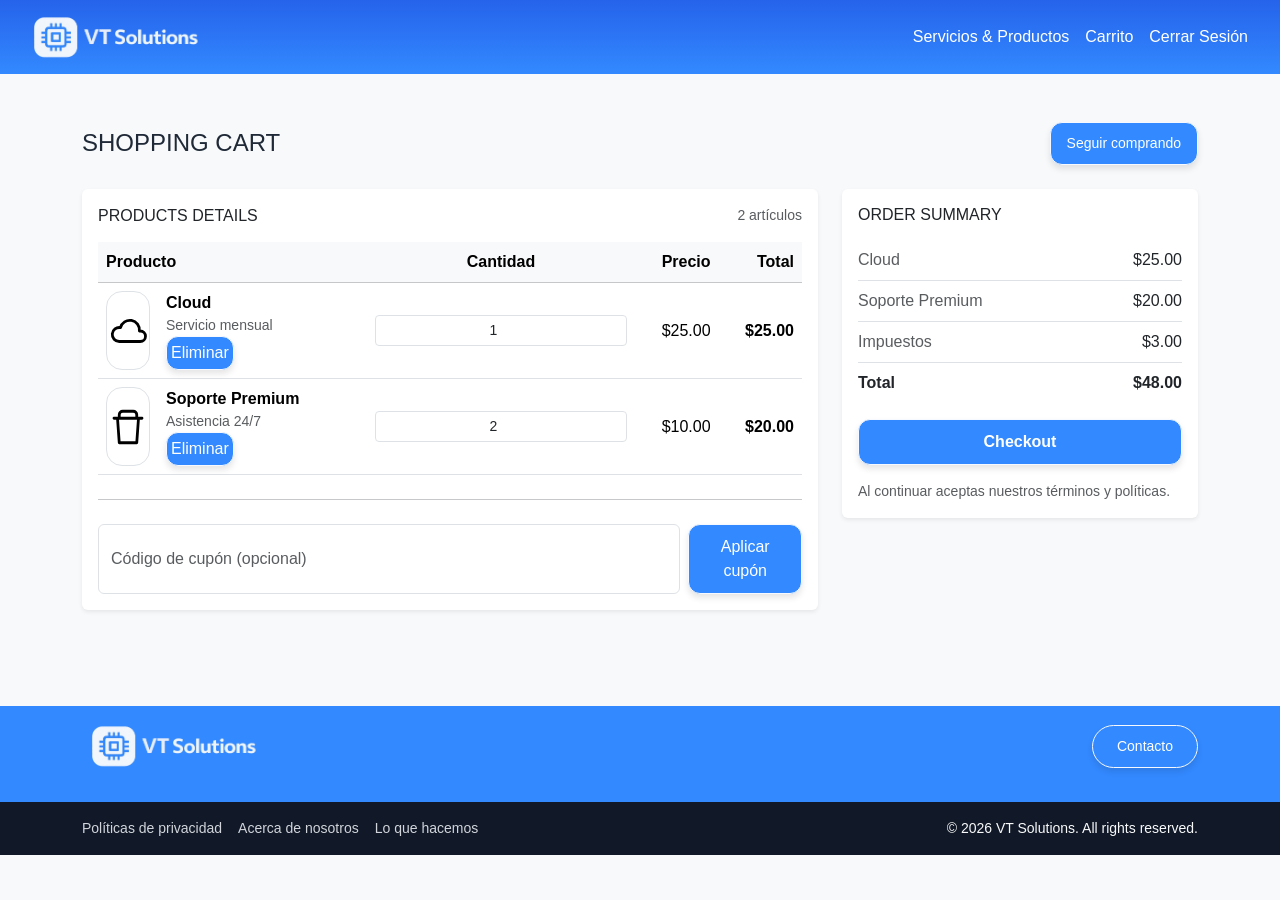
==== frontend/carrito.html @ f8be96f1 "add: base inicial backend preparada, rutas y carpetas creadas" ====
<!doctype html>
<html lang="es">
<head>
  <meta charset="utf-8" />
  <meta name="viewport" content="width=device-width, initial-scale=1" />
  <title>VT Solutions | Carrito</title>

  <link href="https://cdn.jsdelivr.net/npm/bootstrap@5.3.3/dist/css/bootstrap.min.css" rel="stylesheet">
  <link rel="stylesheet" href="css/main.css">
</head>

<body class="bg-light">

  <!-- HEADER -->
  <nav class="navbar navbar-expand-md navbar-dark">
    <div class="container-fluid px-4">
      <a href="principal.html" class="navbar-brand">
        <img src="img/logo.png" class="logo" alt="VT Solutions">
      </a>
      <button class="navbar-toggler" type="button" data-bs-toggle="collapse" data-bs-target="#menu">
        <span class="navbar-toggler-icon"></span>
      </button>
      <div class="collapse navbar-collapse" id="menu">
        <ul class="navbar-nav ms-auto">
          <li class="nav-item"><a class="nav-link active" href="catalogo.html">Servicios & Productos</a></li>
          <li class="nav-item"><a class="nav-link active" aria-current="page" href="carrito.html">Carrito</a></li>
          <li class="nav-item"><a class="nav-link active" href="Login.html">Cerrar Sesión</a></li>
        </ul>
      </div>
    </div>
  </nav>

  <!-- MAIN -->
  <main class="container py-5">
    <div class="d-flex align-items-center justify-content-between flex-wrap gap-2 mb-4">
      <h1 class="h4 mb-0 text-uppercase vt-title">Shopping Cart</h1>
      <a class="btn btn-outline-primary btn-sm" href="catalogo.html">Seguir comprando</a>
    </div>

    <div class="row g-4">
      <!-- Carrito -->
      <div class="col-12 col-lg-8">
        <div class="card shadow-sm border-0 vt-card">
          <div class="card-body">
            <div class="d-flex align-items-center justify-content-between flex-wrap gap-2 mb-3">
              <h2 class="h6 mb-0 text-uppercase vt-subtitle">Products details</h2>
              <span class="text-body-secondary small">2 artículos</span>
            </div>

            <div class="table-responsive">
              <table class="table align-middle mb-0">
                <thead class="table-light">
                  <tr>
                    <th scope="col">Producto</th>
                    <th scope="col" class="text-center vt-col-qty">Cantidad</th>
                    <th scope="col" class="text-end vt-col-price">Precio</th>
                    <th scope="col" class="text-end vt-col-total">Total</th>
                  </tr>
                </thead>

                <tbody>
                  <!-- Item 1 -->
                  <tr>
                    <td>
                      <div class="d-flex gap-3">
                        <div class="vt-thumb bg-white border rounded-4 d-flex align-items-center justify-content-center flex-shrink-0">
                          <svg width="42" height="42" viewBox="0 0 24 24" fill="none" aria-hidden="true">
                            <path d="M7 18a4 4 0 1 1 .7-7.94A5.5 5.5 0 0 1 18.5 12H19a3 3 0 1 1 0 6H7Z"
                                  stroke="currentColor" stroke-width="1.6" stroke-linecap="round" stroke-linejoin="round"/>
                          </svg>
                        </div>

                        <div>
                          <div class="fw-semibold">Cloud</div>
                          <div class="text-body-secondary small">Servicio mensual</div>
                          <button class="btn btn-primary p-1 small text-decoration-none">Eliminar</button>
                        </div>
                      </div>
                    </td>

                    <td class="text-center">
                      <div class="input-group input-group-sm justify-content-center vt-qty">
                        <input type="number" class="form-control text-center" value="1" min="1">
                      </div>
                    </td>

                    <td class="text-end">$25.00</td>
                    <td class="text-end fw-semibold">$25.00</td>
                  </tr>

                  <!-- Item 2 -->
                  <tr>
                    <td>
                      <div class="d-flex gap-3">
                        <div class="vt-thumb bg-white border rounded-4 d-flex align-items-center justify-content-center flex-shrink-0">
                          <svg width="42" height="42" viewBox="0 0 24 24" fill="none" aria-hidden="true">
                            <path d="M4 7h16M7 7V5a2 2 0 0 1 2-2h6a2 2 0 0 1 2 2v2M6 7l1 14h10l1-14"
                                  stroke="currentColor" stroke-width="1.6" stroke-linecap="round" stroke-linejoin="round"/>
                          </svg>
                        </div>

                        <div>
                          <div class="fw-semibold">Soporte Premium</div>
                          <div class="text-body-secondary small">Asistencia 24/7</div>
                          <button class="btn btn-primary p-1 small text-decoration-none">Eliminar</button>
                        </div>
                      </div>
                    </td>

                    <td class="text-center">
                      <div class="input-group input-group-sm justify-content-center vt-qty">
                        <input type="number" class="form-control text-center" value="2" min="1">
                      </div>
                    </td>

                    <td class="text-end">$10.00</td>
                    <td class="text-end fw-semibold">$20.00</td>
                  </tr>
                </tbody>
              </table>
            </div>

            <hr class="my-4">

            <div class="d-flex flex-column flex-md-row gap-2 justify-content-between">
              <input class="form-control vt-coupon" placeholder="Código de cupón (opcional)">
              <button class="btn btn-outline-primary">Aplicar cupón</button>
            </div>
          </div>
        </div>
      </div>

      <!-- Resumen -->
      <div class="col-12 col-lg-4">
        <div class="card shadow-sm border-0 vt-card">
          <div class="card-body">
            <h2 class="h6 text-uppercase mb-3 vt-subtitle">Order Summary</h2>

            <ul class="list-group list-group-flush mb-3">
              <li class="list-group-item d-flex justify-content-between px-0">
                <span class="text-body-secondary">Cloud</span>
                <span>$25.00</span>
              </li>
              <li class="list-group-item d-flex justify-content-between px-0">
                <span class="text-body-secondary">Soporte Premium</span>
                <span>$20.00</span>
              </li>
              <li class="list-group-item d-flex justify-content-between px-0">
                <span class="text-body-secondary">Impuestos</span>
                <span>$3.00</span>
              </li>
              <li class="list-group-item d-flex justify-content-between px-0 fw-semibold">
                <span>Total</span>
                <span>$48.00</span>
              </li>
            </ul>

            <a href="checkout.html" class="btn btn-primary w-100 fw-semibold">Checkout</a>

            <p class="small text-body-secondary mb-0 mt-3">
              Al continuar aceptas nuestros términos y políticas.
            </p>
          </div>
        </div>
      </div>
    </div>
  </main>

  <footer class="mt-5">
    <div class="footer-top text-light">
      <div class="container py-3">
        <div class="d-flex justify-content-between align-items-center flex-wrap mb-3">
          <div class="d-flex align-items-center gap-2">
            <img src="img/logo.png" class="logo" alt="VT Solutions">
          </div>
          <a href="#" class="btn btn-primary btn-sm rounded-pill px-4">Contacto</a>
        </div>
      </div>
    </div>
    <div class="footer-bottom text-light">
      <div class="container py-3">
        <div class="d-flex justify-content-between flex-wrap small">
          <div class="d-flex gap-3">
            <a href="#" class="footer-link">Políticas de privacidad</a>
            <a href="#" class="footer-link">Acerca de nosotros</a>
            <a href="#" class="footer-link">Lo que hacemos</a>
          </div>
          <div>© 2026 VT Solutions. All rights reserved.</div>
        </div>
      </div>
    </div>
  </footer>

  <!-- Bootstrap JS -->
  <script src="https://cdn.jsdelivr.net/npm/bootstrap@5.3.3/dist/js/bootstrap.bundle.min.js"></script>
</body>
</html>
---- frontend/css/main.css ----
* {
  box-sizing: border-box;
}

body {
  margin: 0;
  font-family: "Lucida Sans", "Lucida Sans Regular", "Lucida Grande", "Lucida Sans Unicode", Geneva, Verdana, sans-serif;
  background-color: #EEF4FF;
  color: #1F2937;
}

.header {
  padding: 40px;
  text-align: center;
}

.btn {
  padding: 10px 16px;
  border: none;
  border-radius: 12px;
  cursor: pointer;
  box-shadow: 0 4px 6px rgba(0, 0, 0, 0.1);
}

.hero-card {
  background: linear-gradient(180deg, #2563EB 0%, #3389FF 100%);
  box-shadow: 0 12px 30px rgba(17, 24, 39, 0.12);
}

.hero-image {
  box-shadow: 0 12px 30px rgba(17, 24, 39, 0.12);
}

.section-soft {
  background: #EEF5FF;
}

.cat-btn {
  transition: transform 0.15s ease, box-shadow 0.15s ease;
}
.cat-btn:hover {
  transform: translateY(-2px);
  box-shadow: 0 10px 22px rgba(17, 24, 39, 0.1);
}

.cat-icon {
  width: 34px;
  height: 34px;
  margin: 0 auto;
  display: grid;
  place-items: center;
  border-radius: 10px;
  background: #F3F4F6;
  color: #111827;
  font-weight: 700;
}

.card-img-top {
  height: 200px;
  object-fit: contain;
  background-color: #f8f9fa;
}

.header h1 {
  color: #3389FF;
  margin-bottom: 8px;
}
.header p {
  margin-top: 10px;
  opacity: 0.8;
}

.btn {
  background: #3389FF;
  border: 1px solid;
  border-color: #F6F9FF;
  color: white;
}
.btn:hover {
  opacity: 0.9;
}

.navbar {
  background: linear-gradient(180deg, #2563EB 0%, #3389FF 100%);
}

.footer-top {
  background: #3389FF;
}

.footer-bottom {
  background-color: #111827;
}

.footer-link {
  color: #d1d5db;
  text-decoration: none;
}
.footer-link:hover {
  color: white;
}

.footer-top .logo {
  height: 48px;
  width: auto;
  display: block;
  transform: scale(1.25);
  transform-origin: left center;
}
@media (max-width: 768px) {
  .footer-top .logo {
    height: 36px;
    transform: scale(1.15);
  }
}

.navbar .logo {
  height: 48px;
  width: auto;
  display: block;
  transform: scale(1.25);
  transform-origin: left center;
}
@media (max-width: 768px) {
  .navbar .logo {
    height: 36px;
    transform: scale(1.15);
  }
}

.product-card {
  transition: transform 0.2s;
}
.product-card:hover {
  transform: translateY(-5px);
  box-shadow: 0 0.5rem 1rem rgba(0, 0, 0, 0.15) !important;
}

.detalle-cantidad {
  max-width: 100px;
}

.contact-box {
  background-color: #F6F9FF;
  border: 1px solid #c3d7ff;
  border-radius: 12px;
}

.card-img-top {
  width: 100%;
  height: auto; /* la imagen define su altura */
  object-fit: contain; /* aunque con height auto no es necesario, pero se deja por si acaso */
}

/*# sourceMappingURL=main.css.map */
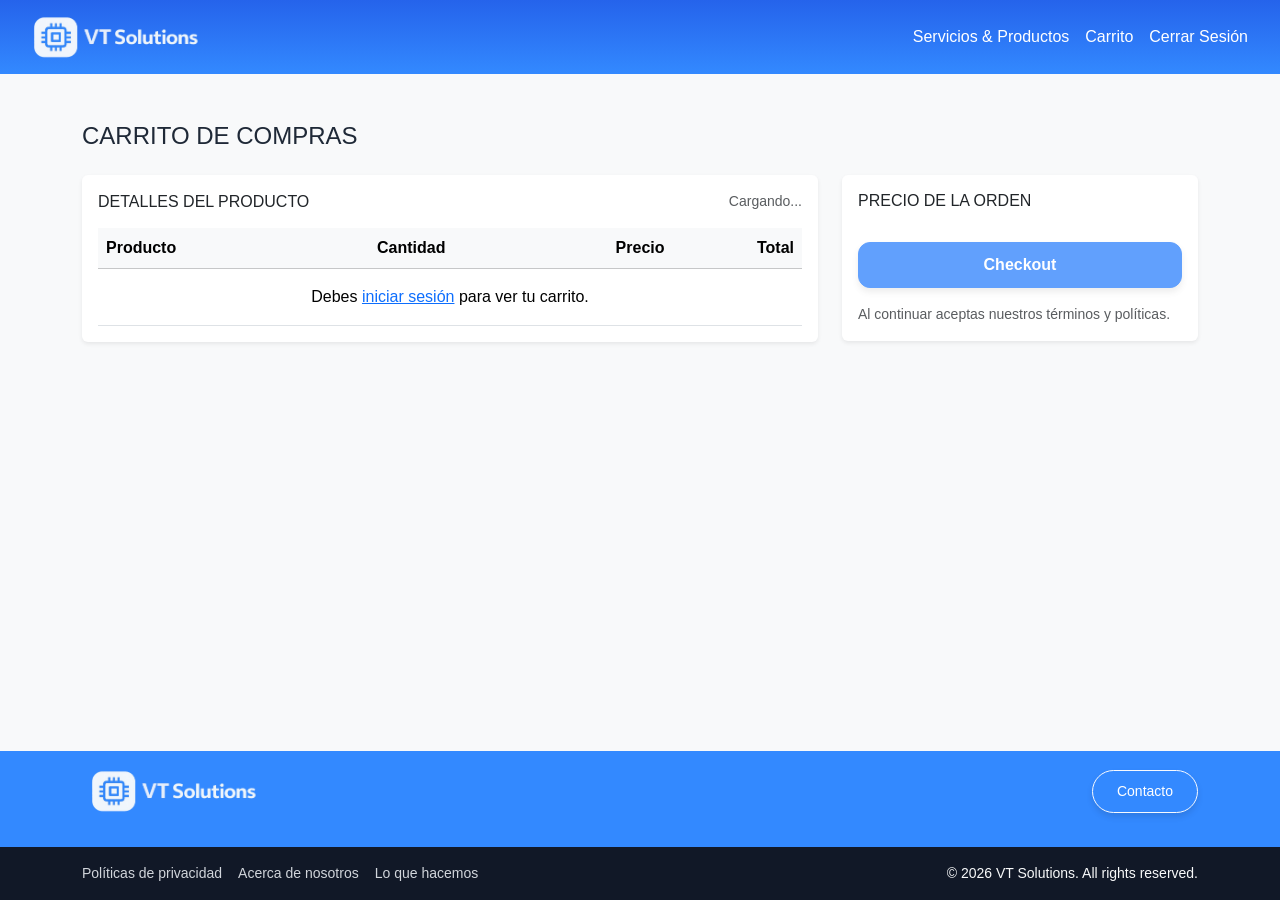
==== commit cae9a375: "Muy posible solución final del avance final del proyecto de progra web" ====
--- a/frontend/carrito.html
+++ b/frontend/carrito.html
@@ -1,17 +1,14 @@
-<!doctype html>
+<!DOCTYPE html>
 <html lang="es">
 <head>
-  <meta charset="utf-8" />
-  <meta name="viewport" content="width=device-width, initial-scale=1" />
+  <meta charset="utf-8">
+  <meta name="viewport" content="width=device-width, initial-scale=1">
   <title>VT Solutions | Carrito</title>
-
   <link href="https://cdn.jsdelivr.net/npm/bootstrap@5.3.3/dist/css/bootstrap.min.css" rel="stylesheet">
   <link rel="stylesheet" href="css/main.css">
 </head>
 
-<body class="bg-light">
-
-  <!-- HEADER -->
+<body class="bg-light d-flex flex-column min-vh-100">
   <nav class="navbar navbar-expand-md navbar-dark">
     <div class="container-fluid px-4">
       <a href="principal.html" class="navbar-brand">
@@ -23,175 +20,91 @@
       <div class="collapse navbar-collapse" id="menu">
         <ul class="navbar-nav ms-auto">
           <li class="nav-item"><a class="nav-link active" href="catalogo.html">Servicios & Productos</a></li>
-          <li class="nav-item"><a class="nav-link active" aria-current="page" href="carrito.html">Carrito</a></li>
-          <li class="nav-item"><a class="nav-link active" href="Login.html">Cerrar Sesión</a></li>
+          <li class="nav-item"><a class="nav-link active" href="carrito.html">Carrito</a></li>
+          <li class="nav-item"><a class="nav-link active" href="#" id="nav-logout">Cerrar Sesión</a></li>
         </ul>
       </div>
     </div>
   </nav>
 
-  <!-- MAIN -->
-  <main class="container py-5">
+  <main class="container py-5 flex-grow-1">
     <div class="d-flex align-items-center justify-content-between flex-wrap gap-2 mb-4">
-      <h1 class="h4 mb-0 text-uppercase vt-title">Shopping Cart</h1>
-      <a class="btn btn-outline-primary btn-sm" href="catalogo.html">Seguir comprando</a>
+      <h1 class="h4 mb-0 text-uppercase vt-title">Carrito de Compras</h1>
     </div>
 
     <div class="row g-4">
-      <!-- Carrito -->
       <div class="col-12 col-lg-8">
         <div class="card shadow-sm border-0 vt-card">
           <div class="card-body">
             <div class="d-flex align-items-center justify-content-between flex-wrap gap-2 mb-3">
-              <h2 class="h6 mb-0 text-uppercase vt-subtitle">Products details</h2>
-              <span class="text-body-secondary small">2 artículos</span>
+              <h2 class="h6 mb-0 text-uppercase vt-subtitle">Detalles del Producto</h2>
+              <span class="text-body-secondary small" id="cart-count">Cargando...</span>
             </div>
-
             <div class="table-responsive">
               <table class="table align-middle mb-0">
                 <thead class="table-light">
                   <tr>
-                    <th scope="col">Producto</th>
-                    <th scope="col" class="text-center vt-col-qty">Cantidad</th>
-                    <th scope="col" class="text-end vt-col-price">Precio</th>
-                    <th scope="col" class="text-end vt-col-total">Total</th>
+                    <th>Producto</th>
+                    <th class="text-center">Cantidad</th>
+                    <th class="text-end">Precio</th>
+                    <th class="text-end">Total</th>
                   </tr>
                 </thead>
-
-                <tbody>
-                  <!-- Item 1 -->
-                  <tr>
-                    <td>
-                      <div class="d-flex gap-3">
-                        <div class="vt-thumb bg-white border rounded-4 d-flex align-items-center justify-content-center flex-shrink-0">
-                          <svg width="42" height="42" viewBox="0 0 24 24" fill="none" aria-hidden="true">
-                            <path d="M7 18a4 4 0 1 1 .7-7.94A5.5 5.5 0 0 1 18.5 12H19a3 3 0 1 1 0 6H7Z"
-                                  stroke="currentColor" stroke-width="1.6" stroke-linecap="round" stroke-linejoin="round"/>
-                          </svg>
-                        </div>
-
-                        <div>
-                          <div class="fw-semibold">Cloud</div>
-                          <div class="text-body-secondary small">Servicio mensual</div>
-                          <button class="btn btn-primary p-1 small text-decoration-none">Eliminar</button>
-                        </div>
-                      </div>
-                    </td>
-
-                    <td class="text-center">
-                      <div class="input-group input-group-sm justify-content-center vt-qty">
-                        <input type="number" class="form-control text-center" value="1" min="1">
-                      </div>
-                    </td>
-
-                    <td class="text-end">$25.00</td>
-                    <td class="text-end fw-semibold">$25.00</td>
-                  </tr>
-
-                  <!-- Item 2 -->
-                  <tr>
-                    <td>
-                      <div class="d-flex gap-3">
-                        <div class="vt-thumb bg-white border rounded-4 d-flex align-items-center justify-content-center flex-shrink-0">
-                          <svg width="42" height="42" viewBox="0 0 24 24" fill="none" aria-hidden="true">
-                            <path d="M4 7h16M7 7V5a2 2 0 0 1 2-2h6a2 2 0 0 1 2 2v2M6 7l1 14h10l1-14"
-                                  stroke="currentColor" stroke-width="1.6" stroke-linecap="round" stroke-linejoin="round"/>
-                          </svg>
-                        </div>
-
-                        <div>
-                          <div class="fw-semibold">Soporte Premium</div>
-                          <div class="text-body-secondary small">Asistencia 24/7</div>
-                          <button class="btn btn-primary p-1 small text-decoration-none">Eliminar</button>
-                        </div>
-                      </div>
-                    </td>
-
-                    <td class="text-center">
-                      <div class="input-group input-group-sm justify-content-center vt-qty">
-                        <input type="number" class="form-control text-center" value="2" min="1">
-                      </div>
-                    </td>
-
-                    <td class="text-end">$10.00</td>
-                    <td class="text-end fw-semibold">$20.00</td>
-                  </tr>
+                <tbody id="cart-tbody">
+                  <tr><td colspan="4" class="text-center"><div class="spinner-border spinner-border-sm text-primary"></div></td></tr>
                 </tbody>
               </table>
-            </div>
-
-            <hr class="my-4">
-
-            <div class="d-flex flex-column flex-md-row gap-2 justify-content-between">
-              <input class="form-control vt-coupon" placeholder="Código de cupón (opcional)">
-              <button class="btn btn-outline-primary">Aplicar cupón</button>
             </div>
           </div>
         </div>
       </div>
 
-      <!-- Resumen -->
       <div class="col-12 col-lg-4">
         <div class="card shadow-sm border-0 vt-card">
           <div class="card-body">
-            <h2 class="h6 text-uppercase mb-3 vt-subtitle">Order Summary</h2>
-
-            <ul class="list-group list-group-flush mb-3">
-              <li class="list-group-item d-flex justify-content-between px-0">
-                <span class="text-body-secondary">Cloud</span>
-                <span>$25.00</span>
-              </li>
-              <li class="list-group-item d-flex justify-content-between px-0">
-                <span class="text-body-secondary">Soporte Premium</span>
-                <span>$20.00</span>
-              </li>
-              <li class="list-group-item d-flex justify-content-between px-0">
-                <span class="text-body-secondary">Impuestos</span>
-                <span>$3.00</span>
-              </li>
-              <li class="list-group-item d-flex justify-content-between px-0 fw-semibold">
-                <span>Total</span>
-                <span>$48.00</span>
-              </li>
-            </ul>
-
-            <a href="checkout.html" class="btn btn-primary w-100 fw-semibold">Checkout</a>
-
-            <p class="small text-body-secondary mb-0 mt-3">
-              Al continuar aceptas nuestros términos y políticas.
-            </p>
+            <h2 class="h6 text-uppercase mb-3 vt-subtitle">Precio de la orden</h2>
+            <ul class="list-group list-group-flush mb-3" id="cart-summary"></ul>
+            <div class="fw-semibold text-end mb-3" id="cart-total"></div>
+            <a href="checkout.html" class="btn btn-primary w-100 fw-semibold disabled" id="checkout-btn">Checkout</a>
+            <p class="small text-body-secondary mb-0 mt-3">Al continuar aceptas nuestros términos y políticas.</p>
           </div>
         </div>
       </div>
     </div>
   </main>
 
-  <footer class="mt-5">
-    <div class="footer-top text-light">
-      <div class="container py-3">
-        <div class="d-flex justify-content-between align-items-center flex-wrap mb-3">
-          <div class="d-flex align-items-center gap-2">
-            <img src="img/logo.png" class="logo" alt="VT Solutions">
-          </div>
-          <a href="#" class="btn btn-primary btn-sm rounded-pill px-4">Contacto</a>
+<footer class="mt-auto">
+  <div class="footer-top text-light">
+    <div class="container py-3">
+      <div class="d-flex justify-content-between align-items-center flex-wrap mb-3">
+        <div class="d-flex align-items-center gap-2">
+          <img src="img/logo.png" class="logo" alt="VT Solutions">
         </div>
+        <a href="#" class="btn btn-primary btn-sm rounded-pill px-4">Contacto</a>
       </div>
     </div>
-    <div class="footer-bottom text-light">
-      <div class="container py-3">
-        <div class="d-flex justify-content-between flex-wrap small">
-          <div class="d-flex gap-3">
-            <a href="#" class="footer-link">Políticas de privacidad</a>
-            <a href="#" class="footer-link">Acerca de nosotros</a>
-            <a href="#" class="footer-link">Lo que hacemos</a>
-          </div>
-          <div>© 2026 VT Solutions. All rights reserved.</div>
+  </div>
+  <div class="footer-bottom text-light">
+    <div class="container py-3">
+      <div class="d-flex justify-content-between flex-wrap small">
+        <div class="d-flex gap-3">
+          <a href="#" class="footer-link">Políticas de privacidad</a>
+          <a href="#" class="footer-link">Acerca de nosotros</a>
+          <a href="#" class="footer-link">Lo que hacemos</a>
         </div>
+        <div>© 2026 VT Solutions. All rights reserved.</div>
       </div>
     </div>
-  </footer>
+  </div>
+</footer>
 
-  <!-- Bootstrap JS -->
   <script src="https://cdn.jsdelivr.net/npm/bootstrap@5.3.3/dist/js/bootstrap.bundle.min.js"></script>
+  <script src="js/api.js"></script>
+  <script src="js/carrito.js"></script>
+  <script>
+    document.getElementById('nav-logout').addEventListener('click', function(e) {
+      e.preventDefault(); Auth.logout(); window.location.href = 'Login.html';
+    });
+  </script>
 </body>
-</html>+</html>
--- a/frontend/css/main.css
+++ b/frontend/css/main.css
@@ -152,4 +152,4 @@
   object-fit: contain; /* aunque con height auto no es necesario, pero se deja por si acaso */
 }
 
-/*# sourceMappingURL=main.css.map */
+
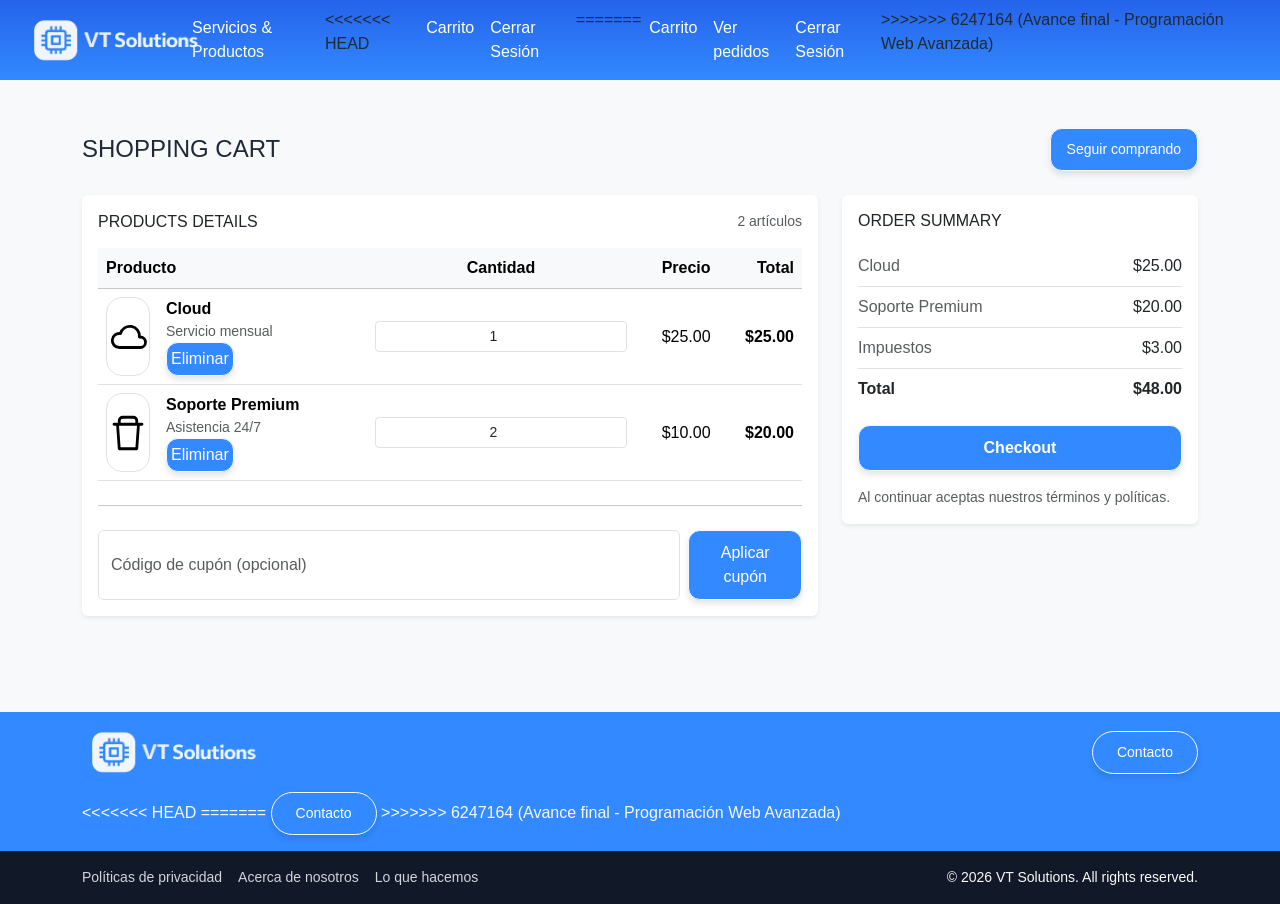
==== commit f381877e: "Correciones finales en .js y pestañas previo a subir verisón final" ====
--- a/frontend/carrito.html
+++ b/frontend/carrito.html
@@ -1,14 +1,17 @@
-<!DOCTYPE html>
+<!doctype html>
 <html lang="es">
 <head>
-  <meta charset="utf-8">
-  <meta name="viewport" content="width=device-width, initial-scale=1">
+  <meta charset="utf-8" />
+  <meta name="viewport" content="width=device-width, initial-scale=1" />
   <title>VT Solutions | Carrito</title>
+
   <link href="https://cdn.jsdelivr.net/npm/bootstrap@5.3.3/dist/css/bootstrap.min.css" rel="stylesheet">
   <link rel="stylesheet" href="css/main.css">
 </head>
 
-<body class="bg-light d-flex flex-column min-vh-100">
+<body class="bg-light">
+
+  <!-- HEADER -->
   <nav class="navbar navbar-expand-md navbar-dark">
     <div class="container-fluid px-4">
       <a href="principal.html" class="navbar-brand">
@@ -20,91 +23,185 @@
       <div class="collapse navbar-collapse" id="menu">
         <ul class="navbar-nav ms-auto">
           <li class="nav-item"><a class="nav-link active" href="catalogo.html">Servicios & Productos</a></li>
+<<<<<<< HEAD
+          <li class="nav-item"><a class="nav-link active" aria-current="page" href="carrito.html">Carrito</a></li>
+          <li class="nav-item"><a class="nav-link active" href="Login.html">Cerrar Sesión</a></li>
+=======
           <li class="nav-item"><a class="nav-link active" href="carrito.html">Carrito</a></li>
+          <li class="nav-item"><a class="nav-link active" href="pedidos.html">Ver pedidos</a></li>
           <li class="nav-item"><a class="nav-link active" href="#" id="nav-logout">Cerrar Sesión</a></li>
+>>>>>>> 6247164 (Avance final - Programación Web Avanzada)
         </ul>
       </div>
     </div>
   </nav>
 
-  <main class="container py-5 flex-grow-1">
+  <!-- MAIN -->
+  <main class="container py-5">
     <div class="d-flex align-items-center justify-content-between flex-wrap gap-2 mb-4">
-      <h1 class="h4 mb-0 text-uppercase vt-title">Carrito de Compras</h1>
+      <h1 class="h4 mb-0 text-uppercase vt-title">Shopping Cart</h1>
+      <a class="btn btn-outline-primary btn-sm" href="catalogo.html">Seguir comprando</a>
     </div>
 
     <div class="row g-4">
+      <!-- Carrito -->
       <div class="col-12 col-lg-8">
         <div class="card shadow-sm border-0 vt-card">
           <div class="card-body">
             <div class="d-flex align-items-center justify-content-between flex-wrap gap-2 mb-3">
-              <h2 class="h6 mb-0 text-uppercase vt-subtitle">Detalles del Producto</h2>
-              <span class="text-body-secondary small" id="cart-count">Cargando...</span>
+              <h2 class="h6 mb-0 text-uppercase vt-subtitle">Products details</h2>
+              <span class="text-body-secondary small">2 artículos</span>
             </div>
+
             <div class="table-responsive">
               <table class="table align-middle mb-0">
                 <thead class="table-light">
                   <tr>
-                    <th>Producto</th>
-                    <th class="text-center">Cantidad</th>
-                    <th class="text-end">Precio</th>
-                    <th class="text-end">Total</th>
+                    <th scope="col">Producto</th>
+                    <th scope="col" class="text-center vt-col-qty">Cantidad</th>
+                    <th scope="col" class="text-end vt-col-price">Precio</th>
+                    <th scope="col" class="text-end vt-col-total">Total</th>
                   </tr>
                 </thead>
-                <tbody id="cart-tbody">
-                  <tr><td colspan="4" class="text-center"><div class="spinner-border spinner-border-sm text-primary"></div></td></tr>
+
+                <tbody>
+                  <!-- Item 1 -->
+                  <tr>
+                    <td>
+                      <div class="d-flex gap-3">
+                        <div class="vt-thumb bg-white border rounded-4 d-flex align-items-center justify-content-center flex-shrink-0">
+                          <svg width="42" height="42" viewBox="0 0 24 24" fill="none" aria-hidden="true">
+                            <path d="M7 18a4 4 0 1 1 .7-7.94A5.5 5.5 0 0 1 18.5 12H19a3 3 0 1 1 0 6H7Z"
+                                  stroke="currentColor" stroke-width="1.6" stroke-linecap="round" stroke-linejoin="round"/>
+                          </svg>
+                        </div>
+
+                        <div>
+                          <div class="fw-semibold">Cloud</div>
+                          <div class="text-body-secondary small">Servicio mensual</div>
+                          <button class="btn btn-primary p-1 small text-decoration-none">Eliminar</button>
+                        </div>
+                      </div>
+                    </td>
+
+                    <td class="text-center">
+                      <div class="input-group input-group-sm justify-content-center vt-qty">
+                        <input type="number" class="form-control text-center" value="1" min="1">
+                      </div>
+                    </td>
+
+                    <td class="text-end">$25.00</td>
+                    <td class="text-end fw-semibold">$25.00</td>
+                  </tr>
+
+                  <!-- Item 2 -->
+                  <tr>
+                    <td>
+                      <div class="d-flex gap-3">
+                        <div class="vt-thumb bg-white border rounded-4 d-flex align-items-center justify-content-center flex-shrink-0">
+                          <svg width="42" height="42" viewBox="0 0 24 24" fill="none" aria-hidden="true">
+                            <path d="M4 7h16M7 7V5a2 2 0 0 1 2-2h6a2 2 0 0 1 2 2v2M6 7l1 14h10l1-14"
+                                  stroke="currentColor" stroke-width="1.6" stroke-linecap="round" stroke-linejoin="round"/>
+                          </svg>
+                        </div>
+
+                        <div>
+                          <div class="fw-semibold">Soporte Premium</div>
+                          <div class="text-body-secondary small">Asistencia 24/7</div>
+                          <button class="btn btn-primary p-1 small text-decoration-none">Eliminar</button>
+                        </div>
+                      </div>
+                    </td>
+
+                    <td class="text-center">
+                      <div class="input-group input-group-sm justify-content-center vt-qty">
+                        <input type="number" class="form-control text-center" value="2" min="1">
+                      </div>
+                    </td>
+
+                    <td class="text-end">$10.00</td>
+                    <td class="text-end fw-semibold">$20.00</td>
+                  </tr>
                 </tbody>
               </table>
             </div>
-          </div>
-        </div>
-      </div>
-
+
+            <hr class="my-4">
+
+            <div class="d-flex flex-column flex-md-row gap-2 justify-content-between">
+              <input class="form-control vt-coupon" placeholder="Código de cupón (opcional)">
+              <button class="btn btn-outline-primary">Aplicar cupón</button>
+            </div>
+          </div>
+        </div>
+      </div>
+
+      <!-- Resumen -->
       <div class="col-12 col-lg-4">
         <div class="card shadow-sm border-0 vt-card">
           <div class="card-body">
-            <h2 class="h6 text-uppercase mb-3 vt-subtitle">Precio de la orden</h2>
-            <ul class="list-group list-group-flush mb-3" id="cart-summary"></ul>
-            <div class="fw-semibold text-end mb-3" id="cart-total"></div>
-            <a href="checkout.html" class="btn btn-primary w-100 fw-semibold disabled" id="checkout-btn">Checkout</a>
-            <p class="small text-body-secondary mb-0 mt-3">Al continuar aceptas nuestros términos y políticas.</p>
+            <h2 class="h6 text-uppercase mb-3 vt-subtitle">Order Summary</h2>
+
+            <ul class="list-group list-group-flush mb-3">
+              <li class="list-group-item d-flex justify-content-between px-0">
+                <span class="text-body-secondary">Cloud</span>
+                <span>$25.00</span>
+              </li>
+              <li class="list-group-item d-flex justify-content-between px-0">
+                <span class="text-body-secondary">Soporte Premium</span>
+                <span>$20.00</span>
+              </li>
+              <li class="list-group-item d-flex justify-content-between px-0">
+                <span class="text-body-secondary">Impuestos</span>
+                <span>$3.00</span>
+              </li>
+              <li class="list-group-item d-flex justify-content-between px-0 fw-semibold">
+                <span>Total</span>
+                <span>$48.00</span>
+              </li>
+            </ul>
+
+            <a href="checkout.html" class="btn btn-primary w-100 fw-semibold">Checkout</a>
+
+            <p class="small text-body-secondary mb-0 mt-3">
+              Al continuar aceptas nuestros términos y políticas.
+            </p>
           </div>
         </div>
       </div>
     </div>
   </main>
 
-<footer class="mt-auto">
-  <div class="footer-top text-light">
-    <div class="container py-3">
-      <div class="d-flex justify-content-between align-items-center flex-wrap mb-3">
-        <div class="d-flex align-items-center gap-2">
-          <img src="img/logo.png" class="logo" alt="VT Solutions">
-        </div>
+  <footer class="mt-5">
+    <div class="footer-top text-light">
+      <div class="container py-3">
+        <div class="d-flex justify-content-between align-items-center flex-wrap mb-3">
+          <div class="d-flex align-items-center gap-2">
+            <img src="img/logo.png" class="logo" alt="VT Solutions">
+          </div>
+          <a href="#" class="btn btn-primary btn-sm rounded-pill px-4">Contacto</a>
+        </div>
+<<<<<<< HEAD
+=======
         <a href="#" class="btn btn-primary btn-sm rounded-pill px-4">Contacto</a>
-      </div>
-    </div>
-  </div>
-  <div class="footer-bottom text-light">
-    <div class="container py-3">
-      <div class="d-flex justify-content-between flex-wrap small">
-        <div class="d-flex gap-3">
-          <a href="#" class="footer-link">Políticas de privacidad</a>
-          <a href="#" class="footer-link">Acerca de nosotros</a>
-          <a href="#" class="footer-link">Lo que hacemos</a>
-        </div>
-        <div>© 2026 VT Solutions. All rights reserved.</div>
-      </div>
-    </div>
-  </div>
-</footer>
-
+>>>>>>> 6247164 (Avance final - Programación Web Avanzada)
+      </div>
+    </div>
+    <div class="footer-bottom text-light">
+      <div class="container py-3">
+        <div class="d-flex justify-content-between flex-wrap small">
+          <div class="d-flex gap-3">
+            <a href="#" class="footer-link">Políticas de privacidad</a>
+            <a href="#" class="footer-link">Acerca de nosotros</a>
+            <a href="#" class="footer-link">Lo que hacemos</a>
+          </div>
+          <div>© 2026 VT Solutions. All rights reserved.</div>
+        </div>
+      </div>
+    </div>
+  </footer>
+
+  <!-- Bootstrap JS -->
   <script src="https://cdn.jsdelivr.net/npm/bootstrap@5.3.3/dist/js/bootstrap.bundle.min.js"></script>
-  <script src="js/api.js"></script>
-  <script src="js/carrito.js"></script>
-  <script>
-    document.getElementById('nav-logout').addEventListener('click', function(e) {
-      e.preventDefault(); Auth.logout(); window.location.href = 'Login.html';
-    });
-  </script>
 </body>
-</html>
+</html>
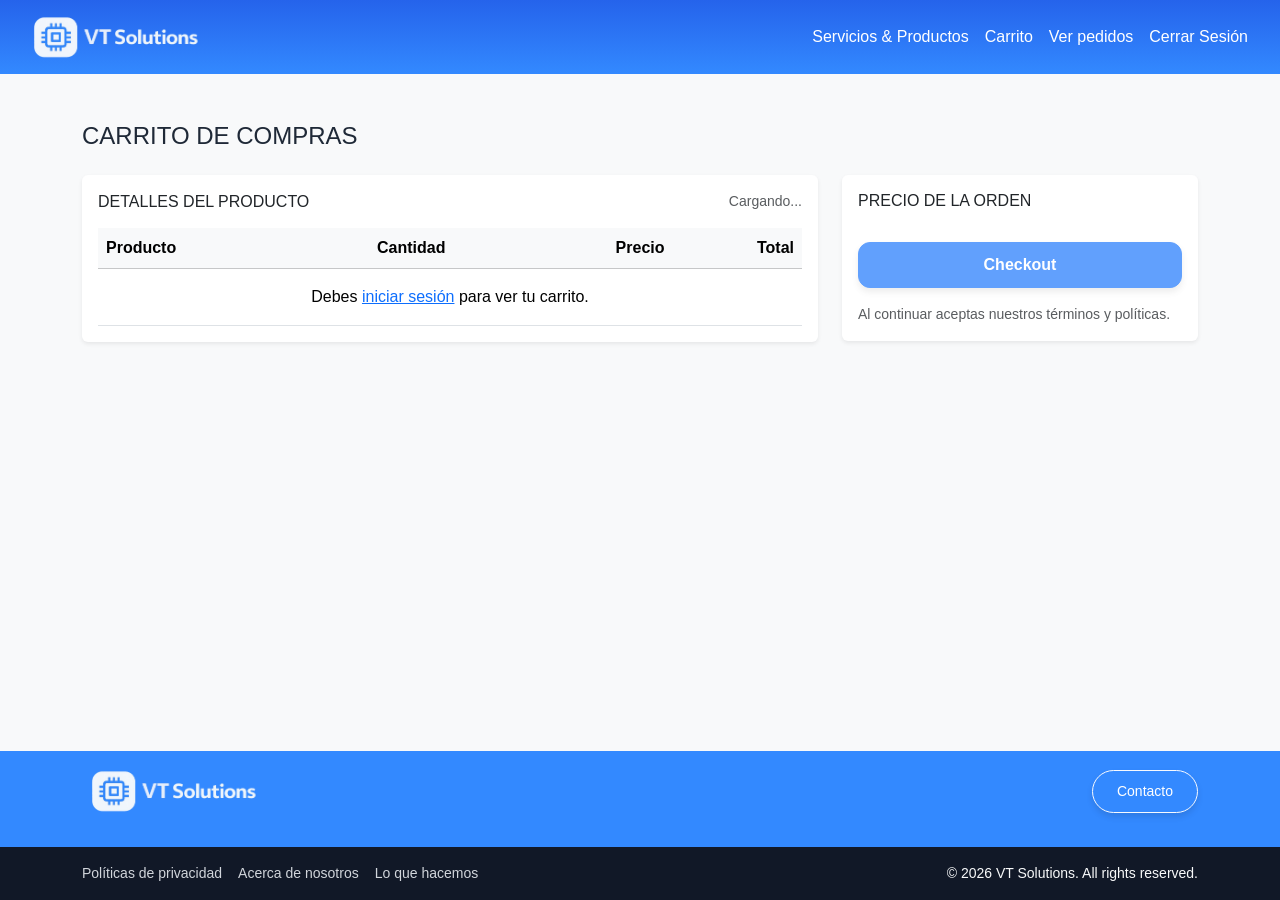
==== commit 62471640: "Avance final - Programación Web Avanzada" ====
--- a/frontend/carrito.html
+++ b/frontend/carrito.html
@@ -1,17 +1,14 @@
-<!doctype html>
+<!DOCTYPE html>
 <html lang="es">
 <head>
-  <meta charset="utf-8" />
-  <meta name="viewport" content="width=device-width, initial-scale=1" />
+  <meta charset="utf-8">
+  <meta name="viewport" content="width=device-width, initial-scale=1">
   <title>VT Solutions | Carrito</title>
-
   <link href="https://cdn.jsdelivr.net/npm/bootstrap@5.3.3/dist/css/bootstrap.min.css" rel="stylesheet">
   <link rel="stylesheet" href="css/main.css">
 </head>
 
-<body class="bg-light">
-
-  <!-- HEADER -->
+<body class="bg-light d-flex flex-column min-vh-100">
   <nav class="navbar navbar-expand-md navbar-dark">
     <div class="container-fluid px-4">
       <a href="principal.html" class="navbar-brand">
@@ -23,185 +20,92 @@
       <div class="collapse navbar-collapse" id="menu">
         <ul class="navbar-nav ms-auto">
           <li class="nav-item"><a class="nav-link active" href="catalogo.html">Servicios & Productos</a></li>
-<<<<<<< HEAD
-          <li class="nav-item"><a class="nav-link active" aria-current="page" href="carrito.html">Carrito</a></li>
-          <li class="nav-item"><a class="nav-link active" href="Login.html">Cerrar Sesión</a></li>
-=======
           <li class="nav-item"><a class="nav-link active" href="carrito.html">Carrito</a></li>
           <li class="nav-item"><a class="nav-link active" href="pedidos.html">Ver pedidos</a></li>
           <li class="nav-item"><a class="nav-link active" href="#" id="nav-logout">Cerrar Sesión</a></li>
->>>>>>> 6247164 (Avance final - Programación Web Avanzada)
         </ul>
       </div>
     </div>
   </nav>
 
-  <!-- MAIN -->
-  <main class="container py-5">
+  <main class="container py-5 flex-grow-1">
     <div class="d-flex align-items-center justify-content-between flex-wrap gap-2 mb-4">
-      <h1 class="h4 mb-0 text-uppercase vt-title">Shopping Cart</h1>
-      <a class="btn btn-outline-primary btn-sm" href="catalogo.html">Seguir comprando</a>
+      <h1 class="h4 mb-0 text-uppercase vt-title">Carrito de Compras</h1>
     </div>
 
     <div class="row g-4">
-      <!-- Carrito -->
       <div class="col-12 col-lg-8">
         <div class="card shadow-sm border-0 vt-card">
           <div class="card-body">
             <div class="d-flex align-items-center justify-content-between flex-wrap gap-2 mb-3">
-              <h2 class="h6 mb-0 text-uppercase vt-subtitle">Products details</h2>
-              <span class="text-body-secondary small">2 artículos</span>
+              <h2 class="h6 mb-0 text-uppercase vt-subtitle">Detalles del Producto</h2>
+              <span class="text-body-secondary small" id="cart-count">Cargando...</span>
             </div>
-
             <div class="table-responsive">
               <table class="table align-middle mb-0">
                 <thead class="table-light">
                   <tr>
-                    <th scope="col">Producto</th>
-                    <th scope="col" class="text-center vt-col-qty">Cantidad</th>
-                    <th scope="col" class="text-end vt-col-price">Precio</th>
-                    <th scope="col" class="text-end vt-col-total">Total</th>
+                    <th>Producto</th>
+                    <th class="text-center">Cantidad</th>
+                    <th class="text-end">Precio</th>
+                    <th class="text-end">Total</th>
                   </tr>
                 </thead>
-
-                <tbody>
-                  <!-- Item 1 -->
-                  <tr>
-                    <td>
-                      <div class="d-flex gap-3">
-                        <div class="vt-thumb bg-white border rounded-4 d-flex align-items-center justify-content-center flex-shrink-0">
-                          <svg width="42" height="42" viewBox="0 0 24 24" fill="none" aria-hidden="true">
-                            <path d="M7 18a4 4 0 1 1 .7-7.94A5.5 5.5 0 0 1 18.5 12H19a3 3 0 1 1 0 6H7Z"
-                                  stroke="currentColor" stroke-width="1.6" stroke-linecap="round" stroke-linejoin="round"/>
-                          </svg>
-                        </div>
-
-                        <div>
-                          <div class="fw-semibold">Cloud</div>
-                          <div class="text-body-secondary small">Servicio mensual</div>
-                          <button class="btn btn-primary p-1 small text-decoration-none">Eliminar</button>
-                        </div>
-                      </div>
-                    </td>
-
-                    <td class="text-center">
-                      <div class="input-group input-group-sm justify-content-center vt-qty">
-                        <input type="number" class="form-control text-center" value="1" min="1">
-                      </div>
-                    </td>
-
-                    <td class="text-end">$25.00</td>
-                    <td class="text-end fw-semibold">$25.00</td>
-                  </tr>
-
-                  <!-- Item 2 -->
-                  <tr>
-                    <td>
-                      <div class="d-flex gap-3">
-                        <div class="vt-thumb bg-white border rounded-4 d-flex align-items-center justify-content-center flex-shrink-0">
-                          <svg width="42" height="42" viewBox="0 0 24 24" fill="none" aria-hidden="true">
-                            <path d="M4 7h16M7 7V5a2 2 0 0 1 2-2h6a2 2 0 0 1 2 2v2M6 7l1 14h10l1-14"
-                                  stroke="currentColor" stroke-width="1.6" stroke-linecap="round" stroke-linejoin="round"/>
-                          </svg>
-                        </div>
-
-                        <div>
-                          <div class="fw-semibold">Soporte Premium</div>
-                          <div class="text-body-secondary small">Asistencia 24/7</div>
-                          <button class="btn btn-primary p-1 small text-decoration-none">Eliminar</button>
-                        </div>
-                      </div>
-                    </td>
-
-                    <td class="text-center">
-                      <div class="input-group input-group-sm justify-content-center vt-qty">
-                        <input type="number" class="form-control text-center" value="2" min="1">
-                      </div>
-                    </td>
-
-                    <td class="text-end">$10.00</td>
-                    <td class="text-end fw-semibold">$20.00</td>
-                  </tr>
+                <tbody id="cart-tbody">
+                  <tr><td colspan="4" class="text-center"><div class="spinner-border spinner-border-sm text-primary"></div></td></tr>
                 </tbody>
               </table>
-            </div>
-
-            <hr class="my-4">
-
-            <div class="d-flex flex-column flex-md-row gap-2 justify-content-between">
-              <input class="form-control vt-coupon" placeholder="Código de cupón (opcional)">
-              <button class="btn btn-outline-primary">Aplicar cupón</button>
             </div>
           </div>
         </div>
       </div>
 
-      <!-- Resumen -->
       <div class="col-12 col-lg-4">
         <div class="card shadow-sm border-0 vt-card">
           <div class="card-body">
-            <h2 class="h6 text-uppercase mb-3 vt-subtitle">Order Summary</h2>
-
-            <ul class="list-group list-group-flush mb-3">
-              <li class="list-group-item d-flex justify-content-between px-0">
-                <span class="text-body-secondary">Cloud</span>
-                <span>$25.00</span>
-              </li>
-              <li class="list-group-item d-flex justify-content-between px-0">
-                <span class="text-body-secondary">Soporte Premium</span>
-                <span>$20.00</span>
-              </li>
-              <li class="list-group-item d-flex justify-content-between px-0">
-                <span class="text-body-secondary">Impuestos</span>
-                <span>$3.00</span>
-              </li>
-              <li class="list-group-item d-flex justify-content-between px-0 fw-semibold">
-                <span>Total</span>
-                <span>$48.00</span>
-              </li>
-            </ul>
-
-            <a href="checkout.html" class="btn btn-primary w-100 fw-semibold">Checkout</a>
-
-            <p class="small text-body-secondary mb-0 mt-3">
-              Al continuar aceptas nuestros términos y políticas.
-            </p>
+            <h2 class="h6 text-uppercase mb-3 vt-subtitle">Precio de la orden</h2>
+            <ul class="list-group list-group-flush mb-3" id="cart-summary"></ul>
+            <div class="fw-semibold text-end mb-3" id="cart-total"></div>
+            <a href="checkout.html" class="btn btn-primary w-100 fw-semibold disabled" id="checkout-btn">Checkout</a>
+            <p class="small text-body-secondary mb-0 mt-3">Al continuar aceptas nuestros términos y políticas.</p>
           </div>
         </div>
       </div>
     </div>
   </main>
 
-  <footer class="mt-5">
-    <div class="footer-top text-light">
-      <div class="container py-3">
-        <div class="d-flex justify-content-between align-items-center flex-wrap mb-3">
-          <div class="d-flex align-items-center gap-2">
-            <img src="img/logo.png" class="logo" alt="VT Solutions">
-          </div>
-          <a href="#" class="btn btn-primary btn-sm rounded-pill px-4">Contacto</a>
+<footer class="mt-auto">
+  <div class="footer-top text-light">
+    <div class="container py-3">
+      <div class="d-flex justify-content-between align-items-center flex-wrap mb-3">
+        <div class="d-flex align-items-center gap-2">
+          <img src="img/logo.png" class="logo" alt="VT Solutions">
         </div>
-<<<<<<< HEAD
-=======
         <a href="#" class="btn btn-primary btn-sm rounded-pill px-4">Contacto</a>
->>>>>>> 6247164 (Avance final - Programación Web Avanzada)
       </div>
     </div>
-    <div class="footer-bottom text-light">
-      <div class="container py-3">
-        <div class="d-flex justify-content-between flex-wrap small">
-          <div class="d-flex gap-3">
-            <a href="#" class="footer-link">Políticas de privacidad</a>
-            <a href="#" class="footer-link">Acerca de nosotros</a>
-            <a href="#" class="footer-link">Lo que hacemos</a>
-          </div>
-          <div>© 2026 VT Solutions. All rights reserved.</div>
+  </div>
+  <div class="footer-bottom text-light">
+    <div class="container py-3">
+      <div class="d-flex justify-content-between flex-wrap small">
+        <div class="d-flex gap-3">
+          <a href="#" class="footer-link">Políticas de privacidad</a>
+          <a href="#" class="footer-link">Acerca de nosotros</a>
+          <a href="#" class="footer-link">Lo que hacemos</a>
         </div>
+        <div>© 2026 VT Solutions. All rights reserved.</div>
       </div>
     </div>
-  </footer>
+  </div>
+</footer>
 
-  <!-- Bootstrap JS -->
   <script src="https://cdn.jsdelivr.net/npm/bootstrap@5.3.3/dist/js/bootstrap.bundle.min.js"></script>
+  <script src="js/api.js"></script>
+  <script src="js/carrito.js"></script>
+  <script>
+    document.getElementById('nav-logout').addEventListener('click', function(e) {
+      e.preventDefault(); Auth.logout(); window.location.href = 'Login.html';
+    });
+  </script>
 </body>
-</html>+</html>
